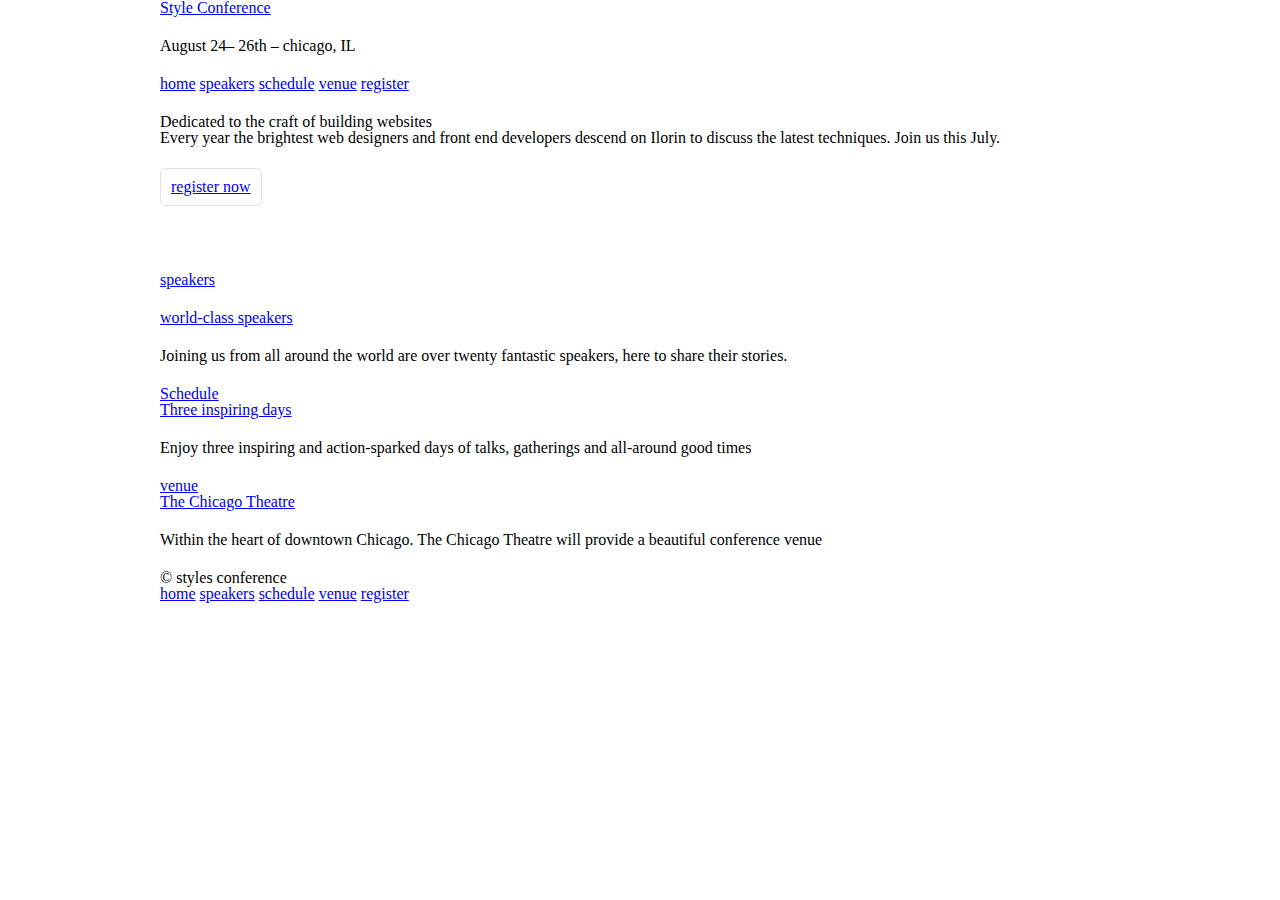
==== index.html @ 8aa6cdd0 "first commit" ====
<!DOCTYPE html>
<html lang="en">
       
    <head>
        <meta charset="utf-8">
        <title>style conference</title>
         <link rel="stylesheet" href="asset/main.css">
    </head>
        
    <body>

     <!--Header-->
         <header class="container"> 
           
             <h1>
               <a href="index.html">Style Conference</a>
            </h1>
       
            <h3>August 24&ndash; 26th &ndash; chicago, IL</h3>
            
            <nav>
                <a href="index.html">home</a>
                <a href="speakers.html">speakers</a>
                <a href="schedule.html">schedule</a>
                <a href="venue.html">venue</a>
                <a href="register.html">register</a>
            </nav>
            
        </header>

        <!--Hero-->
                   
         <section class="hero container">
            <h2>Dedicated to the craft of building websites</h2>               
            <p>Every year the brightest web designers and front end developers descend on Ilorin to discuss the latest techniques. Join us this July.</p>
            <a class="btn btn-alt" href="register.html">register now</a>
         </section>

        <!--Teaser-->

        <section class="container">
        
            <section>
                <a href="speakers.html">     
                    <h5>speakers</h5>
                    <h3>world-class speakers</h3>
                </a>
                <p>Joining us from all around the world are over twenty fantastic speakers, here to share their stories.</p>
            </section>
        
        
            <section>
                <a href="schedule.html">
                    <h2>Schedule</h2>
                    <h3>Three inspiring days</h3>
                </a>
                <p>Enjoy three inspiring and action-sparked days of talks, gatherings and all-around good times</p>
            </section>

            <section>
                <a href="venue.html">
                    <h2>venue</h2>
                    <h3>The Chicago Theatre</h3>
                </a>
                <p>Within the heart of downtown Chicago. The Chicago Theatre will provide a beautiful conference venue</p>
            </section>
        
        </section>

        <!--Footer-->

        <footer class="container">
            <small>&copy; styles conference</small>
                <nav>
                        <a href="index.html">home</a>
                        <a href="speakers.html">speakers</a>
                        <a href="schedule.html">schedule</a>
                        <a href="venue.html">venue</a>
                        <a href="register.html">register</a> 
                </nav>
        </footer>
    </body>

    </html>
---- asset/main.css ----
/* http://meyerweb.com/eric/tools/css/reset/ 2. v2.0 | 20110126
  License: none (public domain)
*/

html, body, div, span, applet, object, iframe,
h1, h2, h3, h4, h5, h6, p, blockquote, pre,
a, abbr, acronym, address, big, cite, code,
del, dfn, em, img, ins, kbd, q, s, samp,
small, strike, strong, sub, sup, tt, var,
b, u, i, center,
dl, dt, dd, ol, ul, li,
fieldset, form, label, legend,
table, caption, tbody, tfoot, thead, tr, th, td,
article, aside, canvas, details, embed,
figure, figcaption, footer, header, hgroup,
menu, nav, output, ruby, section, summary,
time, mark, audio, video {
  margin: 0;
  padding: 0;
  border: 0;
  font-size: 100%;
  font: inherit;
  vertical-align: baseline;
}
/* HTML5 display-role reset for older browsers */
article, aside, details, figcaption, figure,
footer, header, hgroup, menu, nav, section {
  display: block;
}
body {
  line-height: 1;
}
ol, ul {
  list-style: none;
}
blockquote, q {
  quotes: none;
}
blockquote:before, blockquote:after,
q:before, q:after {
  content: '';
  content: none;
}
table {
  border-collapse: collapse;
   border-spacing: 0;
}

/*
  ==============================================
  Grid
  ==============================================
*/

*,
*:before,
*:after, {

    -webkit-box-sizing: border-box;
        -moz-box-sizing: border-box;
            box-sizing: border-box
}
.container {

        margin: 0 auto;
        padding-left: 30px;
        padding-right: 30px;
        width: 960px;
}

/*
================================================
      Typography
================================================
*/

h1, h3, h4, h5, p {
 margin-bottom: 22px;
}

/*
  ===========================================
  Buttons
  ===========================================
*/

.btn {
  border-radius: 5px;
  display: inline-block;
  margin: 0;
  }
.btn-alt {
  border: 1px solid #dfe2e5;
  padding: 10px; 30px;
}
/*
  ==============================================
  Home
  ==============================================
*/

.hero {
  padding: 22px 80px 66px 80px;
}
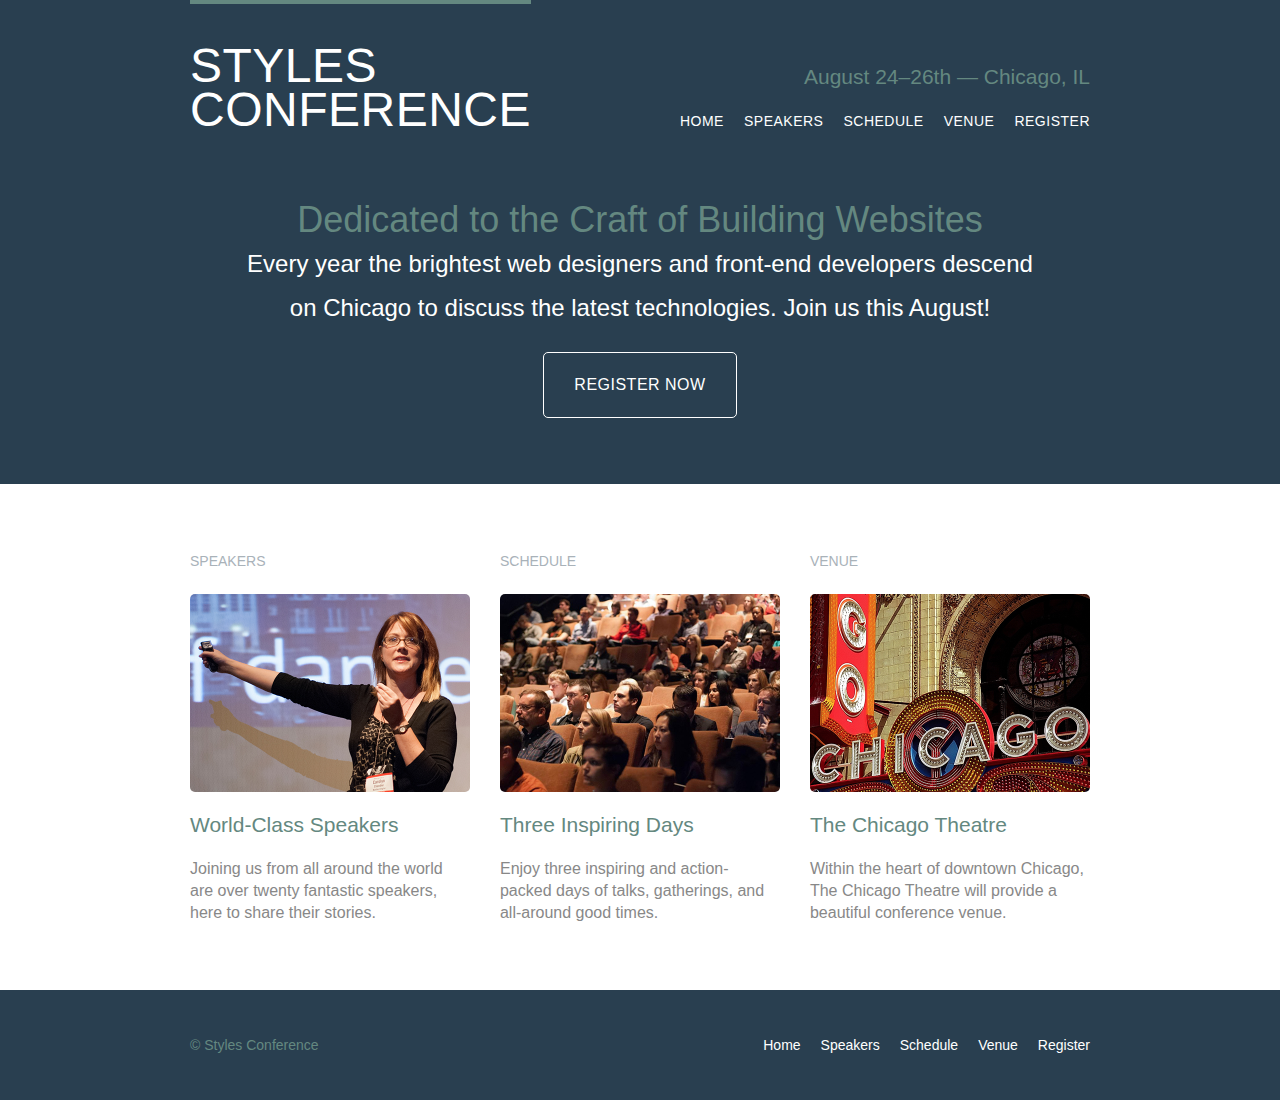
==== commit 8fdcba58: "will update style conference pages" ====
--- a/index.html
+++ b/index.html
@@ -1,87 +1,107 @@
 <!DOCTYPE html>
 <html lang="en">
-       
-    <head>
-        <meta charset="utf-8">
-        <title>style conference</title>
-         <link rel="stylesheet" href="asset/main.css">
-    </head>
-        
-    <body>
 
-     <!--Header-->
-         <header class="container"> 
-           
-             <h1>
-               <a href="index.html">Style Conference</a>
-            </h1>
-       
-            <h3>August 24&ndash; 26th &ndash; chicago, IL</h3>
-            
-            <nav>
-                <a href="index.html">home</a>
-                <a href="speakers.html">speakers</a>
-                <a href="schedule.html">schedule</a>
-                <a href="venue.html">venue</a>
-                <a href="register.html">register</a>
-            </nav>
-            
-        </header>
+  <head>
+    <meta charset="utf-8">
+    <title>Styles Conference</title>
+    <link rel="stylesheet" href="assets/stylesheets/main.css">
+    <link href="https://fonts.googleapis.com/css2?family=Roboto:wght@300&display=swap" rel="stylesheet">
+  </head>
 
-        <!--Hero-->
-                   
-         <section class="hero container">
-            <h2>Dedicated to the craft of building websites</h2>               
-            <p>Every year the brightest web designers and front end developers descend on Ilorin to discuss the latest techniques. Join us this July.</p>
-            <a class="btn btn-alt" href="register.html">register now</a>
-         </section>
+  <body>
 
-        <!--Teaser-->
+    <!-- Header -->
 
-        <section class="container">
-        
-            <section>
-                <a href="speakers.html">     
-                    <h5>speakers</h5>
-                    <h3>world-class speakers</h3>
-                </a>
-                <p>Joining us from all around the world are over twenty fantastic speakers, here to share their stories.</p>
-            </section>
-        
-        
-            <section>
-                <a href="schedule.html">
-                    <h2>Schedule</h2>
-                    <h3>Three inspiring days</h3>
-                </a>
-                <p>Enjoy three inspiring and action-sparked days of talks, gatherings and all-around good times</p>
-            </section>
+    <header class="primary-header container group">
 
-            <section>
-                <a href="venue.html">
-                    <h2>venue</h2>
-                    <h3>The Chicago Theatre</h3>
-                </a>
-                <p>Within the heart of downtown Chicago. The Chicago Theatre will provide a beautiful conference venue</p>
-            </section>
-        
+      <h1 class="logo">
+        <a href="index.html">Styles <br> Conference</a>
+      </h1>
+
+      <h3 class="tagline">August 24&ndash;26th &mdash; Chicago, IL</h3>
+
+      <nav class="nav primary-nav">
+        <ul>
+          <li><a href="index.html">Home</a></li><!--
+          --><li><a href="speakers.html">Speakers</a></li><!--
+          --><li><a href="schedule.html">Schedule</a></li><!--
+          --><li><a href="venue.html">Venue</a></li><!--
+          --><li><a href="register.html">Register</a></li>
+        </ul>
+      </nav>
+
+    </header>
+
+    <!-- Hero -->
+
+    <section class="hero container">
+
+      <h2>Dedicated to the Craft of Building Websites</h2>
+
+      <p>Every year the brightest web designers and front-end developers descend on Chicago to discuss the latest technologies. Join us this August!</p>
+
+      <a class="btn btn-alt" href="register.html">Register Now</a>
+
+    </section>
+
+    <!-- Teasers -->
+
+    <section class="row">
+      <div class="grid">
+
+        <!-- Speakers -->
+
+        <section class="teaser col-1-3">
+          <h5>Speakers</h5>
+          <a href="speakers.html">
+            <img src="assets/images/home/speakers.jpg" alt="Professional Speaker">
+            <h3>World-Class Speakers</h3>
+          </a>
+          <p>Joining us from all around the world are over twenty fantastic speakers, here to share their stories.</p>
+        </section><!--
+
+        Schedule
+
+        --><section class="teaser col-1-3">
+          <h5>Schedule</h5>
+          <a href="schedule.html">
+            <img src="assets/images/home/schedule.jpg" alt="Conference Attendees">
+            <h3>Three Inspiring Days</h3>
+          </a>
+          <p>Enjoy three inspiring and action-packed days of talks, gatherings, and all-around good times.</p>
+        </section><!--
+
+        Venue
+
+        --><section class="teaser col-1-3">
+          <h5>Venue</h5>
+          <a href="venue.html">
+            <img src="assets/images/home/venue.jpg" alt="The Chicago Theatre">
+            <h3>The Chicago Theatre</h3>
+          </a>
+          <p>Within the heart of downtown Chicago, The Chicago Theatre will provide a beautiful conference venue.</p>
         </section>
 
-        <!--Footer-->
+      </div>
+    </section>
 
-        <footer class="container">
-            <small>&copy; styles conference</small>
-                <nav>
-                        <a href="index.html">home</a>
-                        <a href="speakers.html">speakers</a>
-                        <a href="schedule.html">schedule</a>
-                        <a href="venue.html">venue</a>
-                        <a href="register.html">register</a> 
-                </nav>
-        </footer>
-    </body>
+    <!-- Footer -->
 
-    </html>
-                    
-  
+    <footer class="primary-footer container group">
 
+      <small>&copy; Styles Conference</small>
+
+      <nav class="nav">
+        <ul>
+          <li><a href="index.html">Home</a></li><!--
+          --><li><a href="speakers.html">Speakers</a></li><!--
+          --><li><a href="schedule.html">Schedule</a></li><!--
+          --><li><a href="venue.html">Venue</a></li><!--
+          --><li><a href="register.html">Register</a></li>
+        </ul>
+      </nav>
+
+    </footer>
+
+  </body>
+</html>--- a/assets/stylesheets/main.css
+++ b/assets/stylesheets/main.css
@@ -0,0 +1,493 @@
+/* http://meyerweb.com/eric/tools/css/reset/
+   v2.0 | 20110126
+   License: none (public domain)
+*/
+
+html, body, div, span, applet, object, iframe,
+h1, h2, h3, h4, h5, h6, p, blockquote, pre,
+a, abbr, acronym, address, big, cite, code,
+del, dfn, em, img, ins, kbd, q, s, samp,
+small, strike, strong, sub, sup, tt, var,
+b, u, i, center,
+dl, dt, dd, ol, ul, li,
+fieldset, form, label, legend,
+table, caption, tbody, tfoot, thead, tr, th, td,
+article, aside, canvas, details, embed,
+figure, figcaption, footer, header, hgroup,
+menu, nav, output, ruby, section, summary,
+time, mark, audio, video {
+  margin: 0;
+  padding: 0;
+  border: 0;
+  font-size: 100%;
+  font: inherit;
+  vertical-align: baseline;
+}
+/* HTML5 display-role reset for older browsers */
+article, aside, details, figcaption, figure,
+footer, header, hgroup, menu, nav, section {
+  display: block;
+}
+body {
+  line-height: 1;
+}
+ol, ul {
+  list-style: none;
+}
+blockquote, q {
+  quotes: none;
+}
+blockquote:before, blockquote:after,
+q:before, q:after {
+  content: '';
+  content: none;
+}
+table {
+  border-collapse: collapse;
+  border-spacing: 0;
+}
+
+/*
+  ========================================
+  Custom styles
+  ========================================
+*/
+
+body {
+  background: #293f50;
+  color: #888;
+  font: 300 16px/22px "Lato", "Open Sans", "Helvetica Neue", Helvetica, Arial, sans-serif;
+}
+
+/*
+  ========================================
+  Grid
+  ========================================
+*/
+
+*,
+*:before,
+*:after {
+  -webkit-box-sizing: border-box;
+     -moz-box-sizing: border-box;
+          box-sizing: border-box;
+}
+.container,
+.grid {
+  margin: 0 auto;
+  width: 960px;
+}
+.container {
+  padding-left: 30px;
+  padding-right: 30px;
+}
+.grid,
+.col-1-3,
+.col-2-3 {
+  padding-left: 15px;
+  padding-right: 15px;
+}
+.col-1-3,
+.col-2-3  {
+  display: inline-block;
+  vertical-align: top;
+}
+.col-1-3 {
+  width: 33.33%;
+}
+.col-2-3 {
+  width: 66.66%;
+}
+
+/*
+  ========================================
+  Clearfix
+  ========================================
+*/
+
+.group:before,
+.group:after {
+  content: "";
+  display: table;
+}
+.group:after {
+  clear: both;
+}
+.group {
+  clear: both;
+  *zoom: 1;
+}
+
+/*
+  ========================================
+  Rows
+  ========================================
+*/
+
+.row,
+.row-alt {
+  min-width: 960px;
+}
+.row {
+  background: #fff;
+  padding: 66px 0 44px 0;
+}
+.row-alt {
+  background: #cbe2c1;
+  background: -webkit-linear-gradient(to right, #a1d3b0, #f6f1d3);
+  background:    -moz-linear-gradient(to right, #a1d3b0, #f6f1d3);
+  background:         linear-gradient(to right, #a1d3b0, #f6f1d3);
+  padding: 44px 0 22px 0;
+}
+
+/*
+  ========================================
+  Typography
+  ========================================
+*/
+
+h1, h2, h3, h4 {
+  color: #648880;
+}
+h1, h3, h4, h5, p {
+  margin-bottom: 22px;
+}
+h1 {
+  font-size: 36px;
+  line-height: 44px;
+}
+h2 {
+  font-size: 24px;
+  line-height: 44px;
+}
+h3 {
+  font-size: 21px;
+}
+h4 {
+  font-size: 18px;
+}
+h5 {
+  color: #a9b2b9;
+  font-size: 14px;
+  font-weight: 400;
+  text-transform: uppercase;
+}
+strong {
+  font-weight: 400;
+}
+cite,
+em {
+  font-style: italic;
+}
+
+/*
+  ========================================
+  Leads
+  ========================================
+*/
+
+.lead {
+  text-align: center;
+}
+.lead p {
+  font-size: 21px;
+  line-height: 33px;
+}
+
+/*
+  ========================================
+  Links
+  ========================================
+*/
+
+a {
+  color: #648880;
+  text-decoration: none;
+}
+a:hover {
+  color: #a9b2b9;
+}
+p a {
+  border-bottom: 1px solid #dfe2e5;
+}
+.primary-header a,
+.primary-footer a {
+  color: #fff;
+}
+.primary-header a:hover,
+.primary-footer a:hover {
+  color: #648880;
+}
+
+/*
+  ========================================
+  Buttons
+  ========================================
+*/
+
+.btn {
+  border-radius: 5px;
+  color: #fff;
+  cursor: pointer;
+  display: inline-block;
+  font-weight: 400;
+  letter-spacing: .5px;
+  margin: 0;
+  text-transform: uppercase;
+}
+.btn-default {
+  border: 0;
+  background: #648880;
+  padding: 11px 30px;
+  font-size: 14px;
+}
+.btn-default:hover {
+  background: #77a198;
+}
+.btn-alt {
+  border: 1px solid #fff;
+  padding: 10px 30px;
+}
+.btn-alt:hover {
+  background: #fff;
+  color: #648880;
+}
+
+/*
+  ========================================
+  Primary header
+  ========================================
+*/
+
+.logo {
+  border-top: 4px solid #648880;
+  float: left;
+  font-size: 48px;
+  font-weight: 100;
+  letter-spacing: .5px;
+  line-height: 44px;
+  padding: 40px 0 22px 0;
+  text-transform: uppercase;
+}
+.tagline {
+  margin: 66px 0 22px 0;
+  text-align: right;
+}
+.primary-nav {
+  font-size: 14px;
+  font-weight: 400;
+  letter-spacing: .5px;
+  text-transform: uppercase;
+}
+
+/*
+  ========================================
+  Primary footer
+  ========================================
+*/
+
+.primary-footer {
+  color: #648880;
+  font-size: 14px;
+  padding-bottom: 44px;
+  padding-top: 44px;
+}
+.primary-footer small {
+  float: left;
+  font-weight: 400;
+}
+
+/*
+  ========================================
+  Navigation
+  ========================================
+*/
+
+.nav {
+  text-align: right;
+}
+.nav li {
+  display: inline-block;
+  margin: 0 10px;
+  vertical-align: top;
+}
+.nav li:last-child {
+  margin-right: 0;
+}
+
+/*
+  ========================================
+  Home
+  ========================================
+*/
+
+.hero {
+  color: #fff;
+  line-height: 44px;
+  padding: 22px 80px 66px 80px;
+  text-align: center;
+}
+.hero h2 {
+  font-size: 36px;
+}
+.hero p {
+  font-size: 24px;
+  font-weight: 100;
+}
+.teaser a:hover h3 {
+  color: #a9b2b9;
+}
+.teaser img {
+  border-radius: 5px;
+  display: block;
+  margin-bottom: 22px;
+  max-width: 100%
+}
+
+/*
+  ========================================
+  Speakers
+  ========================================
+*/
+
+.speaker {
+  margin-bottom: 44px;
+}
+.speaker-info {
+  border: 1px solid #dfe2e5;
+  border-radius: 5px;
+  margin-top: 88px;
+  padding-bottom: 22px;
+  text-align: center;
+}
+.speaker-info img {
+  border-radius: 50%;
+  height: 130px;
+  margin: -66px 0 22px 0;
+  vertical-align: top;
+}
+
+/*
+  ========================================
+  Schedule
+  ========================================
+*/
+
+table {
+  margin-bottom: 44px;
+  width: 100%;
+}
+table:last-child {
+  margin-bottom: 0;
+}
+th,
+td {
+  padding-bottom: 22px;
+  vertical-align: top;
+}
+th {
+  padding-right: 45px;
+  text-align: right;
+  width: 20%;
+}
+td {
+  width: 40%;
+}
+thead {
+  line-height: 44px;
+}
+thead th {
+  color: #648880;
+  font-size: 24px;
+}
+tbody th {
+  color: #a9b2b9;
+  font-size: 14px;
+  font-weight: 400;
+  padding-top: 22px;
+  text-transform: uppercase;
+}
+tbody td {
+  border-top: 1px solid #dfe2e5;
+  padding-top: 21px;
+}
+tbody td:first-of-type {
+  padding-right: 15px;
+}
+tbody td:last-of-type {
+  padding-left: 15px;
+}
+tbody td:only-of-type {
+  padding-left: 0;
+  padding-right: 0;
+}
+table a {
+  color: #888;
+}
+table h4 {
+  margin-bottom: 0;
+}
+.schedule-offset {
+  color: #a9b2b9;
+}
+
+/*
+  ========================================
+  Venue
+  ========================================
+*/
+
+.venue-theatre {
+  margin-bottom: 66px;
+}
+.venue-hotel {
+  margin-bottom: 22px;
+}
+.venue-map {
+  height: 264px;
+}
+
+/*
+  ========================================
+  Register
+  ========================================
+*/
+
+.why-attend {
+  list-style: square;
+  margin: 0 0 22px 30px;
+}
+form {
+  margin-bottom: 22px;
+}
+input,
+select,
+textarea {
+  font: 300 16px/22px "Lato", "Open Sans", "Helvetica Neue", Helvetica, Arial, sans-serif;
+}
+.register-group label {
+  color: #648880;
+  cursor: pointer;
+  font-weight: 400;
+}
+.register-group input,
+.register-group select,
+.register-group textarea {
+  border: 1px solid #c6c9cc;
+  border-radius: 5px;
+  color: #888;
+  display: block;
+  margin: 5px 0 27px 0;
+  padding: 5px 8px;
+}
+.register-group input,
+.register-group textarea {
+  width: 100%;
+}
+.register-group select {
+  height: 34px;
+  width: 60px;
+}
+.register-group textarea {
+  height: 78px;
+}
